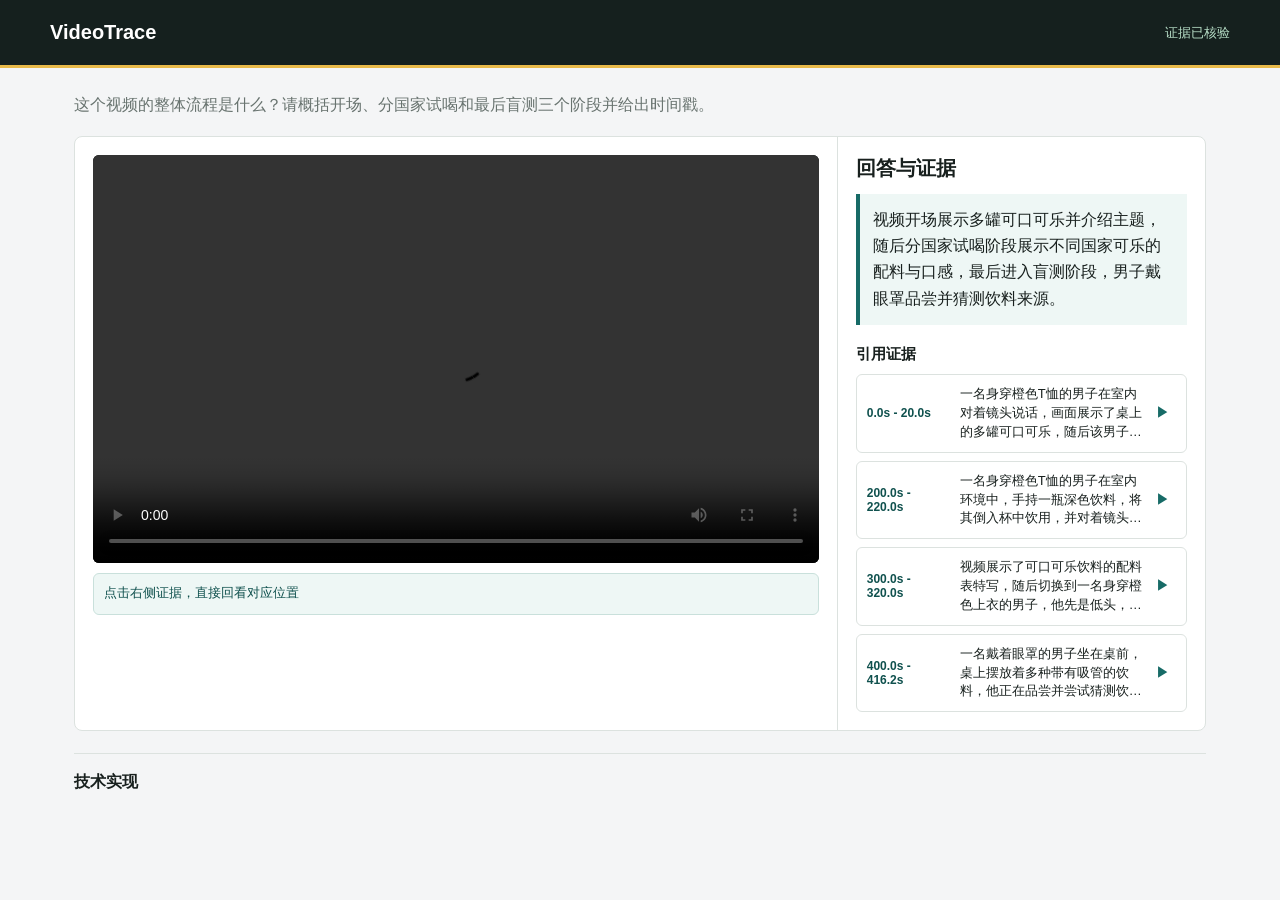
==== outputs/iboy_qwen35/cola_review/demo.html @ f106b10f "Initial commit: VideoTrace long-video evidence QA agent VideoTrace slices long videos into retrievab" ====
<!doctype html>
<html lang="zh-CN">
<head>
  <meta charset="utf-8">
  <meta name="viewport" content="width=device-width, initial-scale=1">
  <title>VideoTrace 分析结果</title>
  <style>
    :root { --ink:#18201e; --muted:#68736f; --line:#dce2df; --teal:#176b67; --page:#f4f5f6; --yellow:#e8b949; }
    * { box-sizing:border-box; }
    body { margin:0; color:var(--ink); background:var(--page); font-family:Arial,"Microsoft YaHei",sans-serif; }
    header { height:68px; display:flex; align-items:center; justify-content:space-between; padding:0 max(20px,calc((100vw - 1180px)/2)); color:#fff; background:#15201e; border-bottom:3px solid var(--yellow); }
    header strong { font-size:20px; }
    header span { color:#b8dfc8; font-size:13px; }
    main { width:min(1180px,100%); margin:0 auto; padding:24px; }
    h1,h2,p { margin:0; }
    .question { margin-bottom:18px; color:var(--muted); line-height:1.6; }
    .grid { display:grid; grid-template-columns:minmax(0,1.35fr) minmax(330px,.65fr); background:#fff; border:1px solid var(--line); border-radius:8px; overflow:hidden; }
    .videoPane,.answerPane { min-width:0; padding:18px; }
    .videoPane { border-right:1px solid var(--line); }
    video { display:block; width:100%; aspect-ratio:16/9; object-fit:contain; background:#080b0a; border-radius:6px; }
    .playing { min-height:42px; margin-top:10px; padding:10px; color:#10514e; background:#eef7f5; border:1px solid #c9e0db; border-radius:6px; font-size:13px; }
    .answerPane h1 { margin-bottom:12px; font-size:20px; }
    .conclusion { padding:13px; line-height:1.65; background:#eef7f5; border-left:4px solid var(--teal); }
    .answerPane h2 { margin:20px 0 10px; font-size:15px; }
    .evidenceList { display:grid; gap:8px; }
    .evidence { width:100%; display:grid; grid-template-columns:84px minmax(0,1fr) 20px; gap:9px; align-items:center; padding:10px; color:var(--ink); background:#fff; border:1px solid var(--line); border-radius:6px; text-align:left; cursor:pointer; }
    .evidence:hover,.evidence.active { background:#f1f8f6; border-color:#9fc9c2; }
    .evidence time { color:#10514e; font-size:12px; font-weight:700; }
    .evidence span { display:-webkit-box; overflow:hidden; -webkit-box-orient:vertical; -webkit-line-clamp:3; line-height:1.45; font-size:13px; }
    .evidence b { color:var(--teal); }
    details { margin-top:22px; padding-top:4px; border-top:1px solid var(--line); }
    summary { min-height:48px; display:flex; align-items:center; font-weight:700; cursor:pointer; }
    details p { padding-bottom:16px; color:var(--muted); line-height:1.6; font-size:13px; }
    @media (max-width:820px) { main { padding:14px; } .grid { grid-template-columns:1fr; } .videoPane { border-right:0; border-bottom:1px solid var(--line); } }
  </style>
</head>
<body>
  <header><strong>VideoTrace</strong><span>证据已核验</span></header>
  <main>
    <p class="question">这个视频的整体流程是什么？请概括开场、分国家试喝和最后盲测三个阶段并给出时间戳。</p>
    <section class="grid">
      <div class="videoPane">
        <video id="video" controls preload="metadata" src="../../../data/raw/cola_review.mp4"></video>
        <div id="playing" class="playing">点击右侧证据，直接回看对应位置</div>
      </div>
      <div class="answerPane">
        <h1>回答与证据</h1>
        <p class="conclusion">视频开场展示多罐可口可乐并介绍主题，随后分国家试喝阶段展示不同国家可乐的配料与口感，最后进入盲测阶段，男子戴眼罩品尝并猜测饮料来源。</p>
        <h2>引用证据</h2>
        <div class="evidenceList">
        <button class="evidence" type="button" data-start="0.000" data-end="20.000">
          <time>0.0s - 20.0s</time>
          <span>一名身穿橙色T恤的男子在室内对着镜头说话，画面展示了桌上的多罐可口可乐，随后该男子举起一瓶娃哈哈非常可乐进行展示。</span>
          <b aria-hidden="true">▶</b>
        </button>
        

        <button class="evidence" type="button" data-start="200.000" data-end="220.000">
          <time>200.0s - 220.0s</time>
          <span>一名身穿橙色T恤的男子在室内环境中，手持一瓶深色饮料，将其倒入杯中饮用，并对着镜头进行评价。</span>
          <b aria-hidden="true">▶</b>
        </button>
        

        <button class="evidence" type="button" data-start="300.000" data-end="320.000">
          <time>300.0s - 320.0s</time>
          <span>视频展示了可口可乐饮料的配料表特写，随后切换到一名身穿橙色上衣的男子，他先是低头，随后举起一瓶百事可乐展示。</span>
          <b aria-hidden="true">▶</b>
        </button>
        

        <button class="evidence" type="button" data-start="400.000" data-end="416.220">
          <time>400.0s - 416.2s</time>
          <span>一名戴着眼罩的男子坐在桌前，桌上摆放着多种带有吸管的饮料，他正在品尝并尝试猜测饮料的种类，画面中出现了“马来西亚”、“哈萨克斯坦”、“加拿大”等文字标签。</span>
          <b aria-hidden="true">▶</b>
        </button>
        </div>
      </div>
    </section>
    <details>
      <summary>技术实现</summary>
      <p>Qwen3.5 片段理解、SigLIP2 视觉检索、神经重排与结构化 Agent；证据覆盖率 100%。每条回答均绑定到原视频时间窗。</p>
    </details>
  </main>
  <script>
    const timeline = [{"start_sec": 0.0, "end_sec": 20.0, "segment_id": "seg-0000", "text": "一名身穿橙色T恤的男子在室内对着镜头说话，画面展示了桌上的多罐可口可乐，随后该男子举起一瓶娃哈哈非常可乐进行展示。 场景：室内 人物与物体：男子、可口可乐罐、娃哈哈非常可乐、玻璃杯 动作与变化：说话、展示可乐罐、举起瓶子 记录生活的蛋黄派 bilibili", "score": 0.47142262175363625, "retrieval_score": 0.061566123751784746, "scorer_score": 1.6397718471711749, "reranker_score": 0.41377803683280945, "vlm_score": 0.11514895409345627, "retrieval_rank_score": 0.5177733419811091, "scorer_rank_score": 0.6737172438609513, "vlm_rank_score": 0.44963116381364343, "selection_reason": "temporal_coverage:opening", "caption": "一名身穿橙色T恤的男子在室内对着镜头说话，画面展示了桌上的多罐可口可乐，随后该男子举起一瓶娃哈哈非常可乐进行展示。", "ocr_text": "记录生活的蛋黄派 bilibili", "entities": ["男子", "可口可乐罐", "娃哈哈非常可乐", "玻璃杯"], "actions": ["说话", "展示可乐罐", "举起瓶子"], "scene": "室内"}, {"start_sec": 200.0, "end_sec": 220.0, "segment_id": "seg-0010", "text": "一名身穿橙色T恤的男子在室内环境中，手持一瓶深色饮料，将其倒入杯中饮用，并对着镜头进行评价。 场景：室内 人物与物体：男子、饮料瓶、酒杯、桌子、柜子 动作与变化：手持饮料瓶、倒饮料、饮用、评价、说话 记录生活的蛋黄派 bilibili", "score": 0.07602959530307275, "retrieval_score": 0.019146479738503253, "scorer_score": 0.5011197180394116, "reranker_score": 0.10434846580028534, "vlm_score": 0.10705989599227905, "retrieval_rank_score": 0.0, "scorer_rank_score": 0.06764950053480355, "vlm_rank_score": 0.10170675063635819, "selection_reason": "temporal_coverage:middle", "caption": "一名身穿橙色T恤的男子在室内环境中，手持一瓶深色饮料，将其倒入杯中饮用，并对着镜头进行评价。", "ocr_text": "记录生活的蛋黄派 bilibili", "entities": ["男子", "饮料瓶", "酒杯", "桌子", "柜子"], "actions": ["手持饮料瓶", "倒饮料", "饮用", "评价", "说话"], "scene": "室内"}, {"start_sec": 300.0, "end_sec": 320.0, "segment_id": "seg-0015", "text": "视频展示了可口可乐饮料的配料表特写，随后切换到一名身穿橙色上衣的男子，他先是低头，随后举起一瓶百事可乐展示。 场景：室内 人物与物体：可口可乐饮料、男子、百事可乐、酒杯 动作与变化：展示配料表、低头、举起瓶子展示 品名：可口可乐碳酸饮料，产品类型：可乐型碳酸饮料，配料：水，麦芽糖浆，白砂糖，结晶果糖，二氧化碳，焦糖色(亚硫酸铵法)，磷酸，食用香精香料，咖啡因，经销商：青岛羽雅供应链管理有限公司，地址：山东省青岛市城阳区惜福镇街道演礼社区西12号，生产日期：2026年，保质期至：2028年04月26日，有麦芽糖浆，(其实是21.8两瓶) 21.8，阿曼这个国家它是", "score": 0.7219269487217408, "retrieval_score": 0.10107353270529962, "scorer_score": 2.252776843836667, "reranker_score": 0.6672241687774658, "vlm_score": 0.11438354104757309, "retrieval_rank_score": 1.0, "scorer_rank_score": 1.0, "vlm_rank_score": 0.4167094216903686, "selection_reason": "relevance_plus_temporal_novelty", "caption": "视频展示了可口可乐饮料的配料表特写，随后切换到一名身穿橙色上衣的男子，他先是低头，随后举起一瓶百事可乐展示。", "ocr_text": "品名：可口可乐碳酸饮料，产品类型：可乐型碳酸饮料，配料：水，麦芽糖浆，白砂糖，结晶果糖，二氧化碳，焦糖色(亚硫酸铵法)，磷酸，食用香精香料，咖啡因，经销商：青岛羽雅供应链管理有限公司，地址：山东省青岛市城阳区惜福镇街道演礼社区西12号，生产日期：2026年，保质期至：2028年04月26日，有麦芽糖浆，(其实是21.8两瓶) 21.8，阿曼这个国家它是", "entities": ["可口可乐饮料", "男子", "百事可乐", "酒杯"], "actions": ["展示配料表", "低头", "举起瓶子展示"], "scene": "室内"}, {"start_sec": 400.0, "end_sec": 416.22, "segment_id": "seg-0020", "text": "一名戴着眼罩的男子坐在桌前，桌上摆放着多种带有吸管的饮料，他正在品尝并尝试猜测饮料的种类，画面中出现了“马来西亚”、“哈萨克斯坦”、“加拿大”等文字标签。 场景：室内 人物与物体：男子、饮料、吸管、桌子 动作与变化：品尝、猜测、说话 记录生活的蛋黄派 bilibili, 这个怎么也有假甜, (马来西亚), 这个暂时猜不出来, (哈萨克斯坦), (加拿大), 希腊 希腊", "score": 0.325424217415179, "retrieval_score": 0.060534622288752914, "scorer_score": 0.7782646853429122, "reranker_score": 0.3159276247024536, "vlm_score": 0.10947813093662262, "retrieval_rank_score": 0.5051828553753004, "scorer_rank_score": 0.21516481325450998, "vlm_rank_score": 0.2057192281599274, "selection_reason": "temporal_coverage:ending", "caption": "一名戴着眼罩的男子坐在桌前，桌上摆放着多种带有吸管的饮料，他正在品尝并尝试猜测饮料的种类，画面中出现了“马来西亚”、“哈萨克斯坦”、“加拿大”等文字标签。", "ocr_text": "记录生活的蛋黄派 bilibili, 这个怎么也有假甜, (马来西亚), 这个暂时猜不出来, (哈萨克斯坦), (加拿大), 希腊 希腊", "entities": ["男子", "饮料", "吸管", "桌子"], "actions": ["品尝", "猜测", "说话"], "scene": "室内"}];
    const video = document.getElementById("video");
    const playing = document.getElementById("playing");
    let activeEnd = null;
    document.querySelectorAll(".evidence").forEach((button, index) => {
      button.addEventListener("click", () => {
        document.querySelectorAll(".evidence.active").forEach((item) => item.classList.remove("active"));
        button.classList.add("active");
        const item = timeline[index];
        activeEnd = Number(item.end_sec);
        video.currentTime = Number(item.start_sec);
        playing.textContent = `正在回看 ${Number(item.start_sec).toFixed(1)}s - ${Number(item.end_sec).toFixed(1)}s`;
        video.play().catch(() => { playing.textContent += "，请点击播放器播放"; });
      });
    });
    video.addEventListener("timeupdate", () => {
      if (activeEnd !== null && video.currentTime >= activeEnd - 0.05) {
        video.pause();
        activeEnd = null;
        playing.textContent = "证据播放完成，可继续选择其他时间点";
      }
    });
  </script>
</body>
</html>
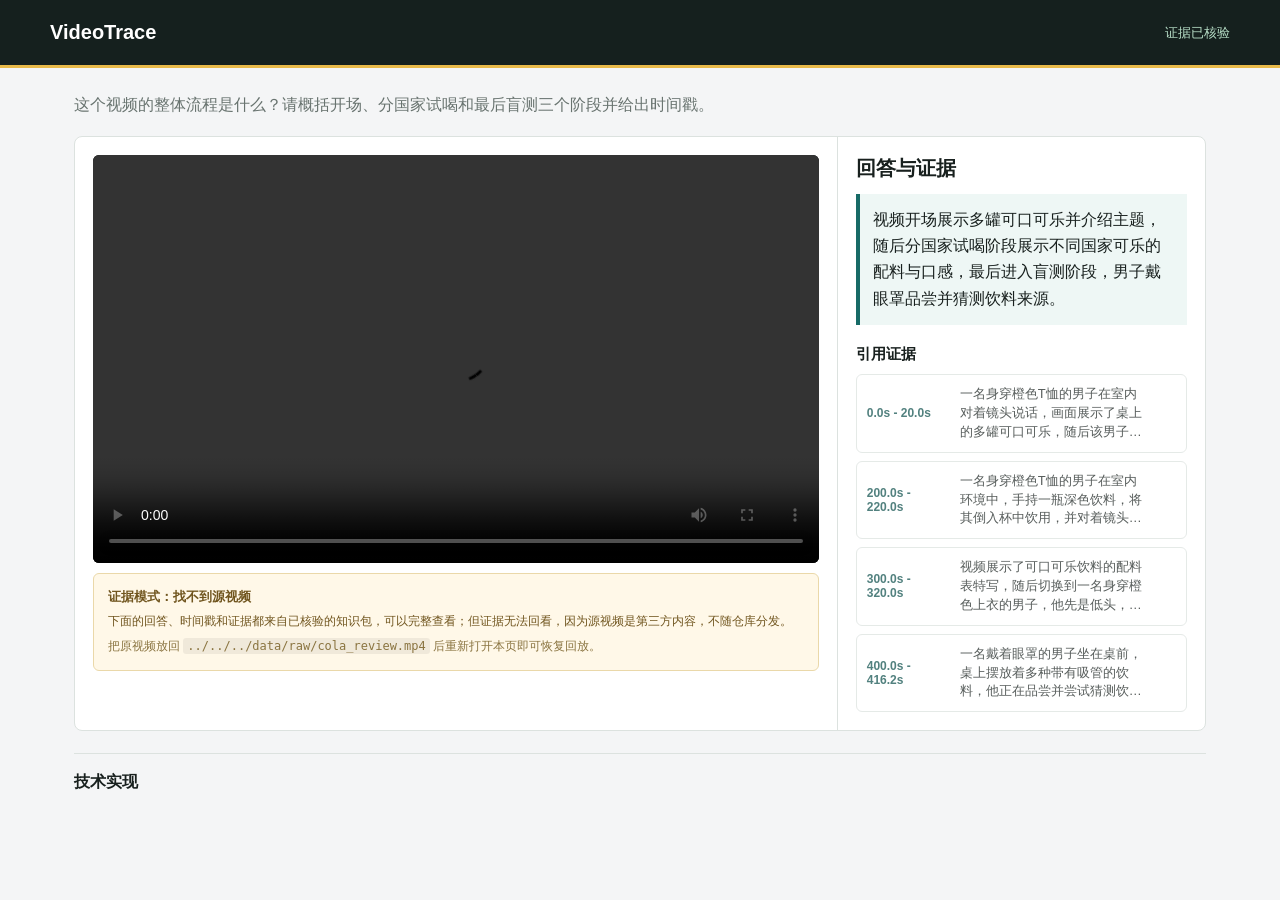
==== commit 7d34651b: "Make the shareable demo.html degrade honestly without the source video demo.html is the one artifact" ====
--- a/outputs/iboy_qwen35/cola_review/demo.html
+++ b/outputs/iboy_qwen35/cola_review/demo.html
@@ -19,6 +19,13 @@
     .videoPane { border-right:1px solid var(--line); }
     video { display:block; width:100%; aspect-ratio:16/9; object-fit:contain; background:#080b0a; border-radius:6px; }
     .playing { min-height:42px; margin-top:10px; padding:10px; color:#10514e; background:#eef7f5; border:1px solid #c9e0db; border-radius:6px; font-size:13px; }
+    .mediaMissing { margin-top:10px; padding:14px; color:#70551e; background:#fff8e8; border:1px solid #ead8a9; border-radius:6px; }
+    .mediaMissing strong { display:block; font-size:13px; }
+    .mediaMissing p { margin-top:6px; font-size:12px; line-height:1.6; overflow-wrap:anywhere; }
+    .mediaMissing .hint { color:#8a7440; }
+    .mediaMissing code { padding:1px 4px; background:rgba(0,0,0,.06); border-radius:3px; }
+    .evidence[disabled] { cursor:not-allowed; opacity:.72; }
+    .evidence[disabled] b { visibility:hidden; }
     .answerPane h1 { margin-bottom:12px; font-size:20px; }
     .conclusion { padding:13px; line-height:1.65; background:#eef7f5; border-left:4px solid var(--teal); }
     .answerPane h2 { margin:20px 0 10px; font-size:15px; }
@@ -41,6 +48,11 @@
     <section class="grid">
       <div class="videoPane">
         <video id="video" controls preload="metadata" src="../../../data/raw/cola_review.mp4"></video>
+        <div id="mediaMissing" class="mediaMissing" hidden>
+          <strong>证据模式：找不到源视频</strong>
+          <p>下面的回答、时间戳和证据都来自已核验的知识包，可以完整查看；但证据无法回看，因为源视频是第三方内容，不随仓库分发。</p>
+          <p class="hint">把原视频放回 <code>../../../data/raw/cola_review.mp4</code> 后重新打开本页即可恢复回放。</p>
+        </div>
         <div id="playing" class="playing">点击右侧证据，直接回看对应位置</div>
       </div>
       <div class="answerPane">
@@ -87,6 +99,18 @@
     const video = document.getElementById("video");
     const playing = document.getElementById("playing");
     let activeEnd = null;
+    // The knowledge pack stays valid when the source video is absent -- it is
+    // third-party content and is not redistributed. Say so rather than leaving
+    // a dead player whose evidence buttons silently do nothing.
+    video.addEventListener("error", () => {
+      document.getElementById("mediaMissing").hidden = false;
+      video.hidden = true;
+      playing.hidden = true;
+      document.querySelectorAll(".evidence").forEach((button) => {
+        button.disabled = true;
+        button.title = "源视频不在本地，无法回看这一段证据";
+      });
+    });
     document.querySelectorAll(".evidence").forEach((button, index) => {
       button.addEventListener("click", () => {
         document.querySelectorAll(".evidence.active").forEach((item) => item.classList.remove("active"));
